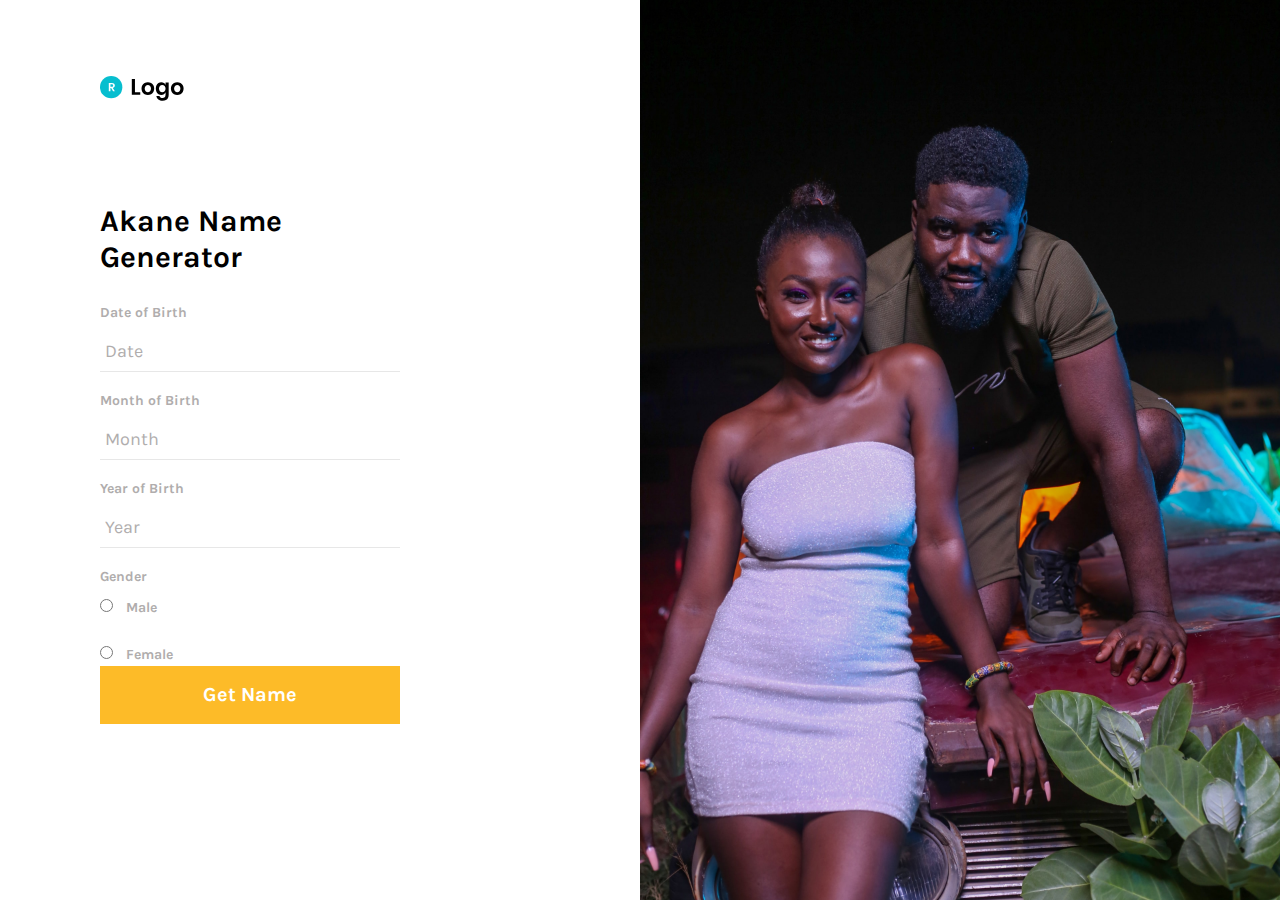
==== project.html @ 82f1c52b "update changes on code and ident the code" ====
<!DOCTYPE html>
<html lang="en">

<head>
  <meta charset="UTF-8">
  <meta name="viewport" content="width=device-width, initial-scale=1.0">
  <meta http-equiv="X-UA-Compatible" content="ie=edge">
  <title>Akanes</title>
  <link href="https://fonts.googleapis.com/css?family=Karla:400,700&display=swap" rel="stylesheet">
  <link rel="stylesheet" href="https://cdn.materialdesignicons.com/4.8.95/css/materialdesignicons.min.css">
  <link rel="stylesheet" href="css/bootstrap.css">
  <link rel="stylesheet" href="css/login.css">
</head>

<body>
  <main>
    <div class="container-fluid">
      <div class="row">
        <div class="col-sm-6 login-section-wrapper">
          <div class="brand-wrapper">
            <img src="img/logo.svg" alt="logo" class="logo">
          </div>
          <div class="login-wrapper my-auto">
            <h1 class="login-title">Akane Name Generator</h1>
            <form name="zeForm" class="form" onsubmit="validate();">
              <div class="form-group">
                <label for="date">Date of Birth</label>
                <input type="number" class="form-control" id="date" placeholder="Date">
              </div>
              <div class="form-group">
                <label for="month">Month of Birth</label>
                <input type="number" class="form-control" id="month" placeholder="Month">
              </div>
              <div class="form-group">
                <label for="year">Year of Birth</label>
                <input type="number" class="form-control" id="year" placeholder="Year">
              </div>
              <div class="form-group">
                <label>Gender</label><br>
                <div class="form-check-inline">
                  <label for="form-check-label">
                    <input type="radio" class="form-check-input" name="gender" id="male">&nbsp; Male
                  </label>
                </div>
              </div>
              <div class="form-check-inline">
                <label class="form-check-label">
                  <input type="radio" class="form-check-input" name="gender" id="female">&nbsp; Female
                </label>
              </div>
              <button id="submit" class="btn btn-block login-btn" onclick="findName();">Get Name</button>
            </form>
          </div>
        </div>
        <div class="col-sm-6 px-0 d-none d-sm-block">
          <img src="img/login.jpg" alt="login image" class="login-img">
        </div>
      </div>
    </div>
  </main>
  <script src="javascript/active.js"></script>

</body>

</html>
---- css/login.css ----
body {
  font-family: "Karla", sans-serif;
  background-color: #fff;
  min-height: 100vh; }

.brand-wrapper {
  padding-top: 7px;
  padding-bottom: 8px; }
  .brand-wrapper .logo {
    height: 25px; }

.login-section-wrapper {
  display: -webkit-box;
  display: flex;
  -webkit-box-orient: vertical;
  -webkit-box-direction: normal;
          flex-direction: column;
  padding: 68px 100px;
  background-color: #fff; }
  @media (max-width: 991px) {
    .login-section-wrapper {
      padding-left: 50px;
      padding-right: 50px; } }
  @media (max-width: 575px) {
    .login-section-wrapper {
      padding-top: 20px;
      padding-bottom: 20px;
      min-height: 100vh; } }

.login-wrapper {
  width: 300px;
  max-width: 100%;
  padding-top: 24px;
  padding-bottom: 24px; }
  @media (max-width: 575px) {
    .login-wrapper {
      width: 100%; } }
  .login-wrapper label {
    font-size: 14px;
    font-weight: bold;
    color: #b0adad; }
  .login-wrapper .form-control {
    border: none;
    border-bottom: 1px solid #e7e7e7;
    border-radius: 0;
    padding: 9px 5px;
    min-height: 40px;
    font-size: 18px;
    font-weight: normal; }
    .login-wrapper .form-control::-webkit-input-placeholder {
      color: #b0adad; }
    .login-wrapper .form-control::-moz-placeholder {
      color: #b0adad; }
    .login-wrapper .form-control:-ms-input-placeholder {
      color: #b0adad; }
    .login-wrapper .form-control::-ms-input-placeholder {
      color: #b0adad; }
    .login-wrapper .form-control::placeholder {
      color: #b0adad; }
  .login-wrapper .login-btn {
    padding: 13px 20px;
    background-color: #fdbb28;
    border-radius: 0;
    font-size: 20px;
    font-weight: bold;
    color: #fff;
    margin-bottom: 14px; }
    .login-wrapper .login-btn:hover {
      border: 1px solid #fdbb28;
      background-color: #fff;
      color: #fdbb28; }
  .login-wrapper a.forgot-password-link {
    color: #080808;
    font-size: 14px;
    text-decoration: underline;
    display: inline-block;
    margin-bottom: 54px; }
    @media (max-width: 575px) {
      .login-wrapper a.forgot-password-link {
        margin-bottom: 16px; } }
  .login-wrapper-footer-text {
    font-size: 16px;
    color: #000;
    margin-bottom: 0; }

.login-title {
  font-size: 30px;
  color: #000;
  font-weight: bold;
  margin-bottom: 25px; }

.login-img {
  width: 100%;
  height: 100vh;
  -o-object-fit: cover;
     object-fit: cover;
  -o-object-position: left;
     object-position: left; 
    }
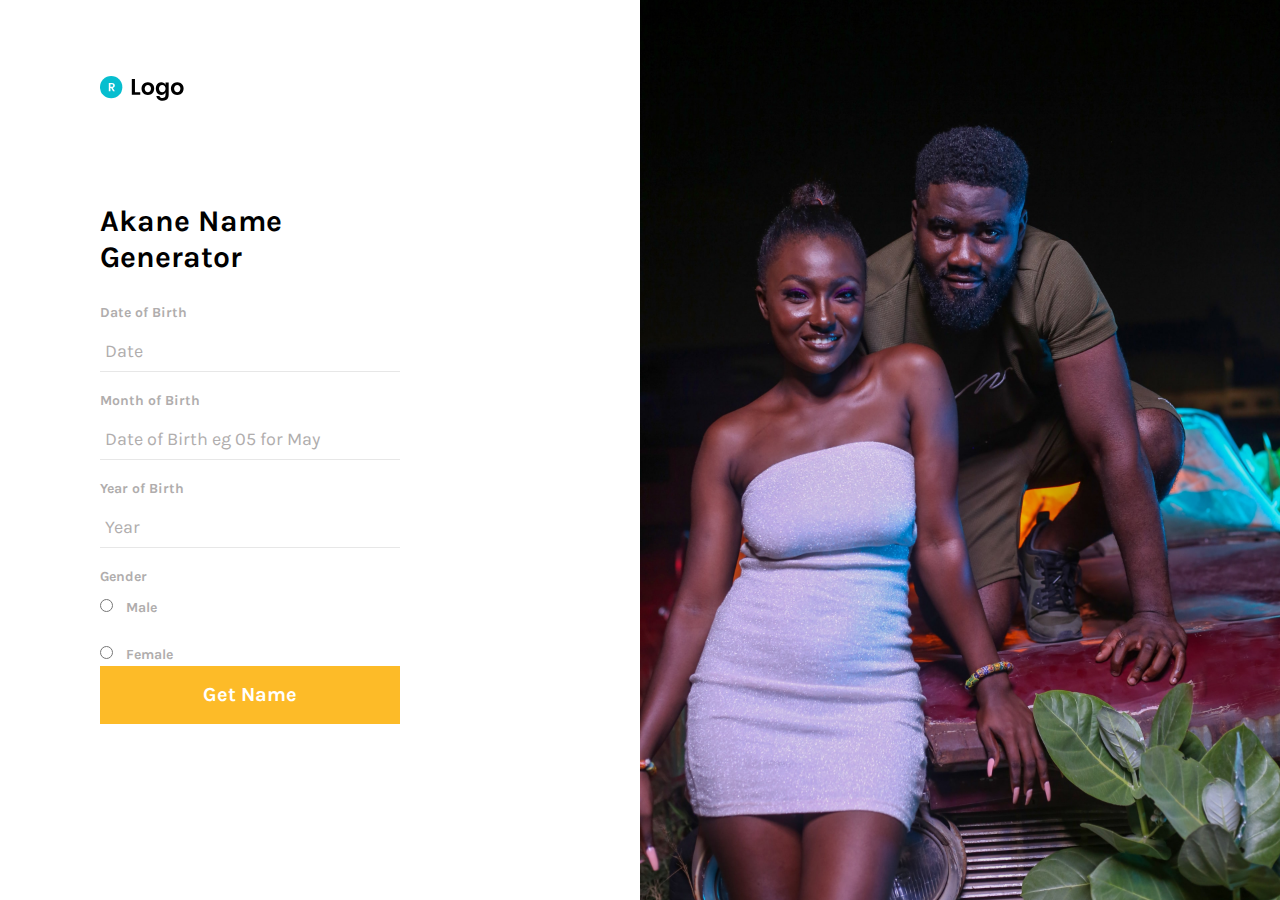
==== commit 9d3d5ffc: "change the placeholder value on month" ====
--- a/project.html
+++ b/project.html
@@ -1,6 +1,5 @@
 <!DOCTYPE html>
 <html lang="en">
-
 <head>
   <meta charset="UTF-8">
   <meta name="viewport" content="width=device-width, initial-scale=1.0">
@@ -11,7 +10,6 @@
   <link rel="stylesheet" href="css/bootstrap.css">
   <link rel="stylesheet" href="css/login.css">
 </head>
-
 <body>
   <main>
     <div class="container-fluid">
@@ -29,26 +27,26 @@
               </div>
               <div class="form-group">
                 <label for="month">Month of Birth</label>
-                <input type="number" class="form-control" id="month" placeholder="Month">
+                <input type="number" class="form-control" id="month" placeholder="Date of Birth eg 05 for May">
               </div>
               <div class="form-group">
                 <label for="year">Year of Birth</label>
                 <input type="number" class="form-control" id="year" placeholder="Year">
               </div>
               <div class="form-group">
-                <label>Gender</label><br>
+                <label for="gender">Gender</label><br>
                 <div class="form-check-inline">
                   <label for="form-check-label">
-                    <input type="radio" class="form-check-input" name="gender" id="male">&nbsp; Male
-                  </label>
+                  <input type="radio" class="form-check-input" name="gender" id="male">&nbsp; Male
+                 </label>
                 </div>
               </div>
               <div class="form-check-inline">
                 <label class="form-check-label">
-                  <input type="radio" class="form-check-input" name="gender" id="female">&nbsp; Female
+                <input type="radio" class="form-check-input" name="gender" id="female">&nbsp; Female
                 </label>
               </div>
-              <button id="submit" class="btn btn-block login-btn" onclick="findName();">Get Name</button>
+              <button type="submit" class="btn btn-block login-btn" onclick="findName();">Get Name</button>
             </form>
           </div>
         </div>
@@ -61,5 +59,4 @@
   <script src="javascript/active.js"></script>
 
 </body>
-
-</html>+</html>
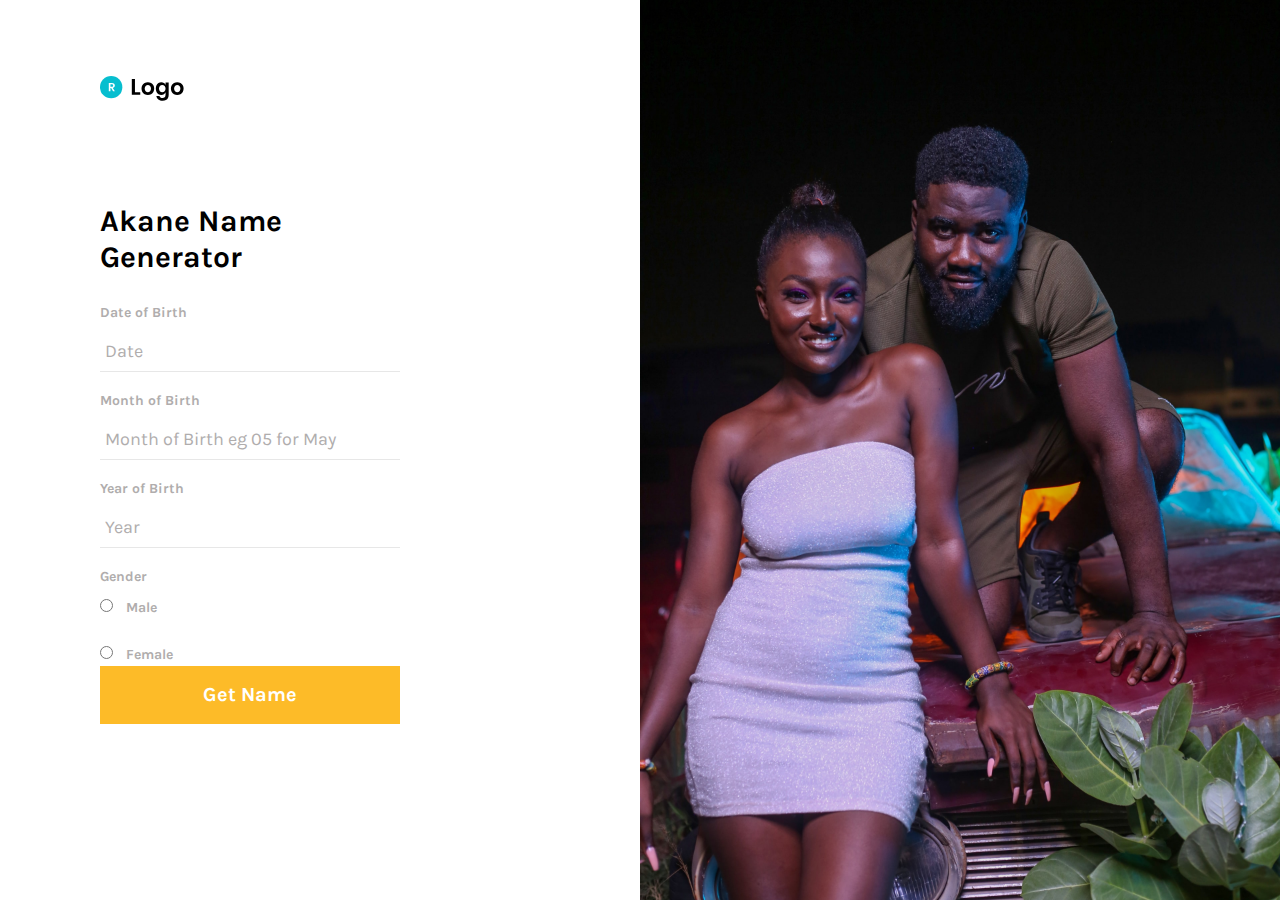
==== commit b6d49d80: "change placeholder" ====
--- a/project.html
+++ b/project.html
@@ -1,5 +1,6 @@
 <!DOCTYPE html>
 <html lang="en">
+
 <head>
   <meta charset="UTF-8">
   <meta name="viewport" content="width=device-width, initial-scale=1.0">
@@ -10,6 +11,7 @@
   <link rel="stylesheet" href="css/bootstrap.css">
   <link rel="stylesheet" href="css/login.css">
 </head>
+
 <body>
   <main>
     <div class="container-fluid">
@@ -27,7 +29,7 @@
               </div>
               <div class="form-group">
                 <label for="month">Month of Birth</label>
-                <input type="number" class="form-control" id="month" placeholder="Date of Birth eg 05 for May">
+                <input type="number" class="form-control" id="month" placeholder="Month of Birth eg 05 for May">
               </div>
               <div class="form-group">
                 <label for="year">Year of Birth</label>
@@ -37,13 +39,13 @@
                 <label for="gender">Gender</label><br>
                 <div class="form-check-inline">
                   <label for="form-check-label">
-                  <input type="radio" class="form-check-input" name="gender" id="male">&nbsp; Male
-                 </label>
+                    <input type="radio" class="form-check-input" name="gender" id="male">&nbsp; Male
+                  </label>
                 </div>
               </div>
               <div class="form-check-inline">
                 <label class="form-check-label">
-                <input type="radio" class="form-check-input" name="gender" id="female">&nbsp; Female
+                  <input type="radio" class="form-check-input" name="gender" id="female">&nbsp; Female
                 </label>
               </div>
               <button type="submit" class="btn btn-block login-btn" onclick="findName();">Get Name</button>
@@ -59,4 +61,5 @@
   <script src="javascript/active.js"></script>
 
 </body>
-</html>
+
+</html>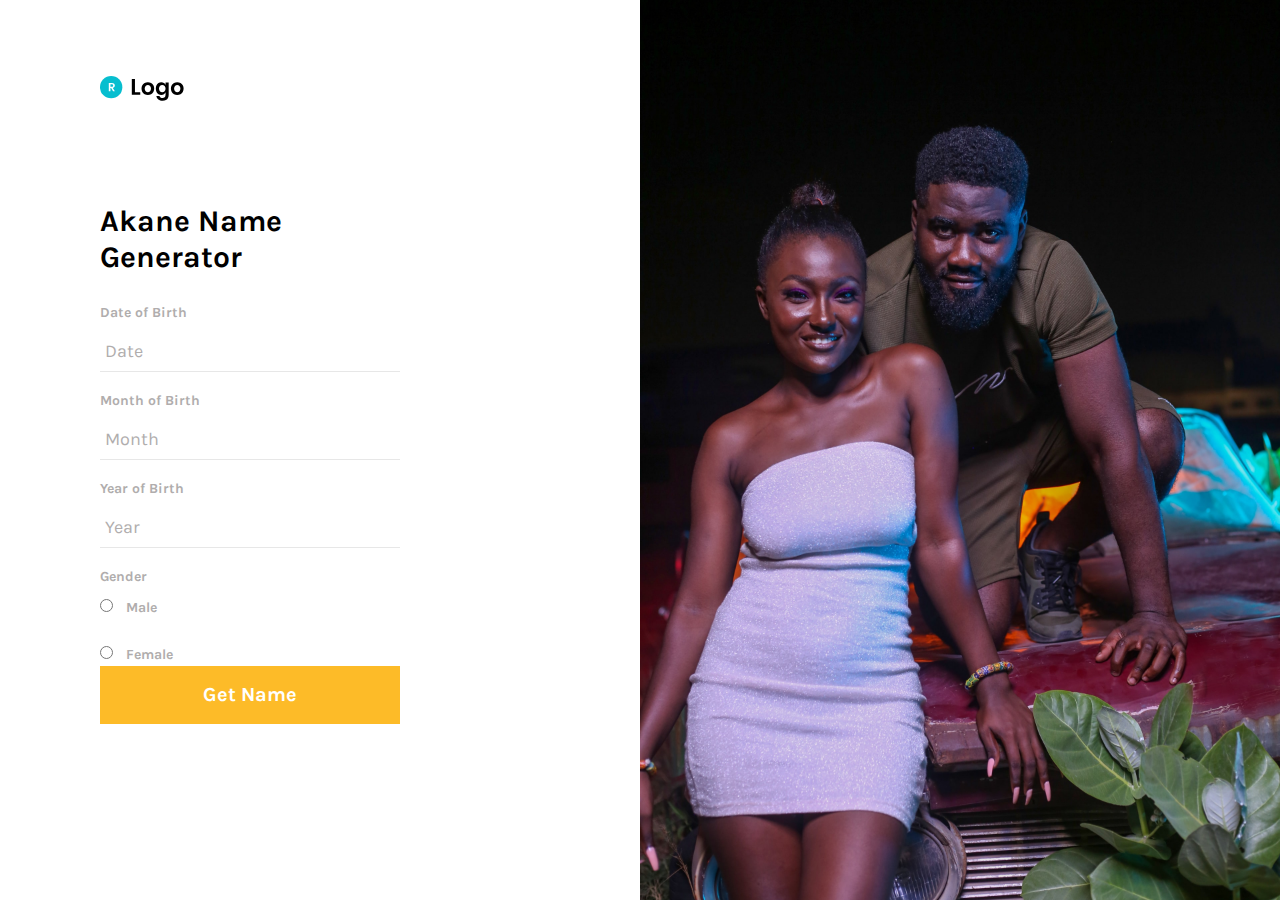
==== commit 5aa3aab5: "change placeholder" ====
--- a/project.html
+++ b/project.html
@@ -29,14 +29,14 @@
               </div>
               <div class="form-group">
                 <label for="month">Month of Birth</label>
-                <input type="number" class="form-control" id="month" placeholder="Month of Birth eg 05 for May">
+                <input type="number" class="form-control" id="month" placeholder="Month">
               </div>
               <div class="form-group">
                 <label for="year">Year of Birth</label>
                 <input type="number" class="form-control" id="year" placeholder="Year">
               </div>
               <div class="form-group">
-                <label for="gender">Gender</label><br>
+                <label>Gender</label><br>
                 <div class="form-check-inline">
                   <label for="form-check-label">
                     <input type="radio" class="form-check-input" name="gender" id="male">&nbsp; Male
@@ -48,7 +48,7 @@
                   <input type="radio" class="form-check-input" name="gender" id="female">&nbsp; Female
                 </label>
               </div>
-              <button type="submit" class="btn btn-block login-btn" onclick="findName();">Get Name</button>
+              <button id="submit" class="btn btn-block login-btn" onclick="findName();">Get Name</button>
             </form>
           </div>
         </div>
